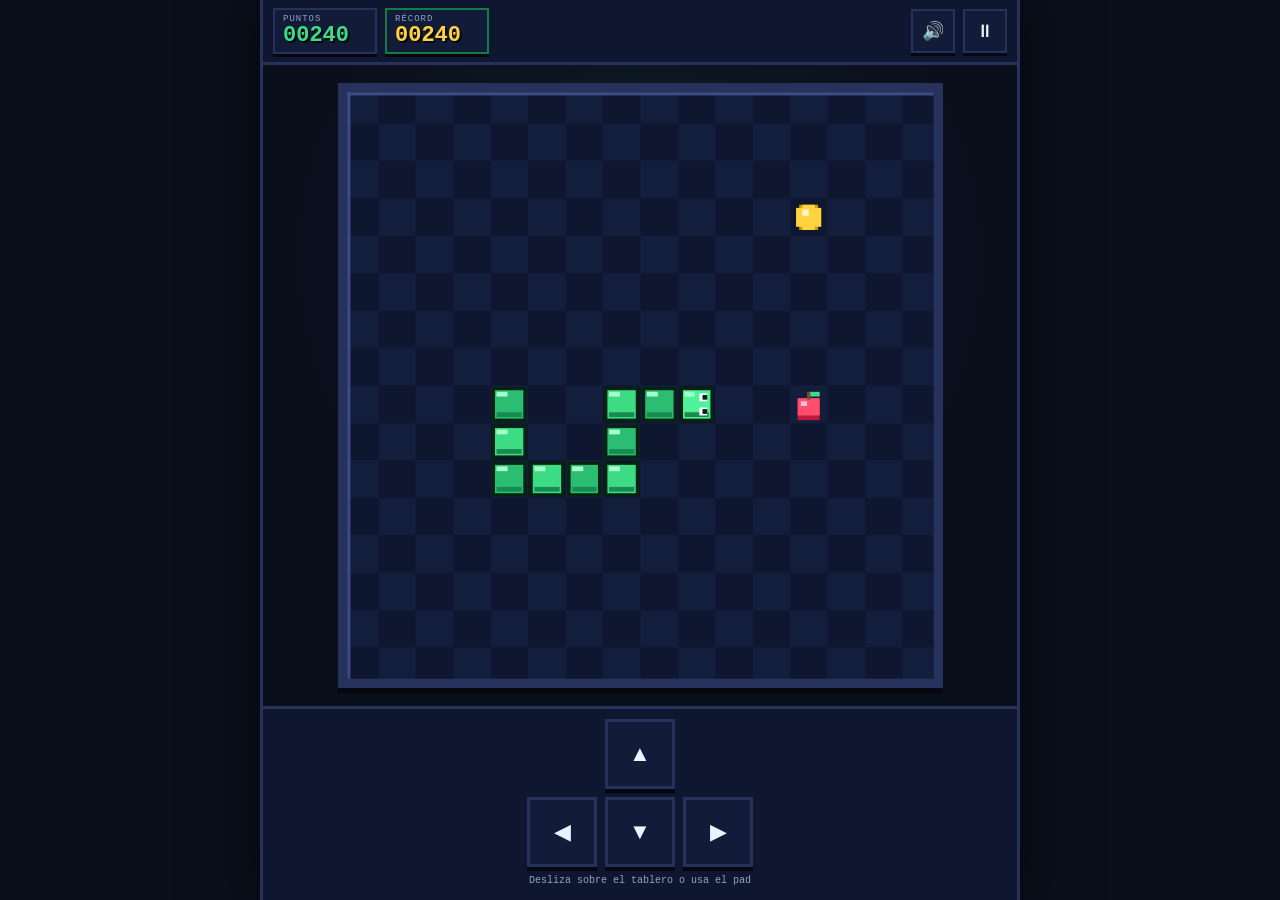
==== tests/play.html @ dd1f6e39 "feat: Pixel Snake v1 - snake 2D pixel-art PWA (HTML5/CSS3/JS + Canvas)" ====
<!DOCTYPE html>
<html lang="es">
<head>
  <meta charset="UTF-8">
  <meta name="viewport" content="width=device-width, initial-scale=1">
  <title>Pixel Snake · partida de muestra</title>
  <link rel="stylesheet" href="../css/style.css">
</head>
<body>
  <div class="app">
    <header class="hud">
      <div class="hud__scores">
        <div class="score">
          <span class="score__label">PUNTOS</span>
          <span class="score__value" id="score">00000</span>
        </div>
        <div class="score score--best">
          <span class="score__label">RÉCORD</span>
          <span class="score__value" id="highscore">00000</span>
        </div>
      </div>
      <div class="hud__actions">
        <button id="btn-sound" class="icon-btn" type="button" aria-label="Desactivar sonido" aria-pressed="false">🔊</button>
        <button id="btn-pause" class="icon-btn" type="button" aria-label="Pausar juego" disabled>⏸</button>
      </div>
    </header>

    <main class="stage" id="stage">
      <canvas class="canvas" id="game" width="384" height="384" aria-label="Área de juego de Pixel Snake"></canvas>

      <div class="new-record" id="new-record" hidden>¡NUEVO RÉCORD!</div>

      <div class="overlay" id="overlay" hidden>
        <section class="panel" id="panel-start" hidden>
          <h1 class="title">PIXEL <span>SNAKE</span></h1>
        </section>
        <section class="panel" id="panel-pause" hidden>
          <h2>PAUSA</h2>
        </section>
        <section class="panel" id="panel-over" hidden>
          <h2>GAME OVER</h2>
        </section>
      </div>
    </main>

    <footer class="controls" aria-label="Controles del juego">
      <div class="dpad">
        <button class="ctrl ctrl--up" id="btn-up" type="button" aria-label="Mover arriba">
          <span class="ctrl__icon" aria-hidden="true">▲</span>
        </button>
        <button class="ctrl ctrl--left" id="btn-left" type="button" aria-label="Mover izquierda">
          <span class="ctrl__icon" aria-hidden="true">◀</span>
        </button>
        <button class="ctrl ctrl--down" id="btn-down" type="button" aria-label="Mover abajo">
          <span class="ctrl__icon" aria-hidden="true">▼</span>
        </button>
        <button class="ctrl ctrl--right" id="btn-right" type="button" aria-label="Mover derecha">
          <span class="ctrl__icon" aria-hidden="true">▶</span>
        </button>
      </div>
      <p class="ctrl-hint">Desliza sobre el tablero o usa el pad</p>
    </footer>
  </div>

  <script type="module">
    /* Escena fija de partida para capturas de pantalla */
    import { Game } from '../js/game.js';
    import { initUI, setScore, showState, showGameOver, setMuted } from '../js/ui.js';
    import { initInput } from '../js/input.js';
    import { setAudioMuted } from '../js/audio.js';

    const canvas = document.getElementById('game');
    const stage = document.getElementById('stage');

    let game = null;

    const ui = initUI({
      onPlay: () => game.start(),
      onRestart: () => game.start(),
      onResume: () => game.resume(),
      onPauseToggle: () => game.togglePause(),
      onTapStart: () => game.start(),
      onSoundToggle: () => {}
    });

    game = new Game(canvas, stage, {
      onScore: (s, h) => setScore(s, h),
      onState: (st) => showState(st),
      onGameOver: (r) => showGameOver(r)
    });

    initInput({ onAction: (a) => game.handle(a) });
    setAudioMuted(true);
    setMuted(false);

    game.fit();
    game.state = 'playing';
    game.snake.body = [
      { x: 9, y: 8 },
      { x: 8, y: 8 },
      { x: 7, y: 8 },
      { x: 7, y: 9 },
      { x: 7, y: 10 },
      { x: 6, y: 10 },
      { x: 5, y: 10 },
      { x: 4, y: 10 },
      { x: 4, y: 9 },
      { x: 4, y: 8 }
    ];
    game.snake.dir = 'right';
    game.snake.queue = [];
    game.food.apple = { x: 12, y: 8 };
    game.food.gold = { x: 12, y: 3, ttl: 5 };
    game.score = 240;
    game.time = 0.4;
    game.pushScore();
    showState('playing');
    game.draw();
  </script>
</body>
</html>
---- css/style.css ----
/* =========================================================
   Pixel Snake · style.css
   Mobile First · canvas escalado dinámico · sin scroll horizontal
   Identidad pixel-art: tipografía monoespaciada, bordes duros,
   sombras sólidas sin difuminado y paleta oscura neón.
   ========================================================= */

:root {
  --bg: #0a0f1c;
  --bg-2: #0f1730;
  --panel: #121c38;
  --line: #26325c;
  --ink: #e8f5ff;
  --ink-dim: #8ea3c7;
  --accent: #3ddc84;
  --accent-dark: #147a46;
  --accent-ink: #06241a;
  --danger: #ff4d6d;
  --gold: #ffd23f;
  --shadow: #05080f;
  --hud-h: 56px;
}

* {
  box-sizing: border-box;
  -webkit-tap-highlight-color: transparent;
}

html,
body {
  margin: 0;
  padding: 0;
  width: 100%;
  min-height: 100%;
  overflow-x: hidden;
  background: var(--bg);
  color: var(--ink);
  font-family: ui-monospace, "Cascadia Mono", "Courier New", monospace;
  overscroll-behavior: none;
  touch-action: manipulation;
}

body {
  min-height: 100dvh;
}

.app {
  display: flex;
  flex-direction: column;
  width: 100%;
  max-width: 100vw;
  min-height: 100dvh;
  margin: 0 auto;
  padding: env(safe-area-inset-top) env(safe-area-inset-right) env(safe-area-inset-bottom) env(safe-area-inset-left);
}

/* ===== LOADING ===== */

.loading {
  position: fixed;
  inset: 0;
  z-index: 50;
  display: flex;
  flex-direction: column;
  align-items: center;
  justify-content: center;
  gap: 16px;
  padding: 24px;
  background: var(--bg);
  transition: opacity 0.4s steps(6, end);
}

.loading.is-hidden {
  opacity: 0;
  pointer-events: none;
}

.loading__logo {
  width: min(74vw, 340px);
  height: auto;
  image-rendering: auto;
  filter: drop-shadow(0 10px 24px rgba(0, 0, 0, 0.55));
}

.loading__bar {
  width: min(60vw, 240px);
  height: 14px;
  padding: 3px;
  background: var(--panel);
  border: 2px solid var(--line);
  box-shadow: 0 4px 0 var(--shadow);
  overflow: hidden;
}

.loading__bar i {
  display: block;
  height: 100%;
  background: repeating-linear-gradient(
    90deg,
    var(--accent) 0 14px,
    var(--accent-dark) 14px 18px
  );
  animation: load-fill 1.3s steps(9, end) forwards;
}

@keyframes load-fill {
  from { width: 0; }
  to { width: 100%; }
}

.loading__text {
  margin: 0;
  font-size: 12px;
  letter-spacing: 4px;
  color: var(--ink-dim);
  animation: blink 0.9s steps(2, start) infinite;
}

/* ===== 1. HUD ===== */

.hud {
  display: flex;
  align-items: center;
  justify-content: space-between;
  gap: 8px;
  min-height: var(--hud-h);
  padding: 8px 10px;
  background: var(--bg-2);
  border-bottom: 3px solid var(--line);
}

.hud__scores {
  display: flex;
  gap: 8px;
}

.score {
  display: flex;
  flex-direction: column;
  padding: 4px 8px;
  background: var(--panel);
  border: 2px solid var(--line);
  box-shadow: 0 3px 0 var(--shadow);
  min-width: 76px;
}

.score--best {
  border-color: var(--accent-dark);
}

.score__label {
  font-size: 9px;
  letter-spacing: 1px;
  color: var(--ink-dim);
}

.score__value {
  font-size: 18px;
  font-weight: 700;
  line-height: 1.1;
  color: var(--accent);
  text-shadow: 2px 2px 0 var(--shadow);
}

.score--best .score__value {
  color: var(--gold);
}

.hud__actions {
  display: flex;
  gap: 8px;
}

.icon-btn {
  width: 44px;
  height: 44px;
  display: grid;
  place-items: center;
  padding: 0;
  font-size: 18px;
  color: var(--ink);
  background: var(--panel);
  border: 2px solid var(--line);
  border-radius: 0;
  box-shadow: 0 3px 0 var(--shadow);
  cursor: pointer;
}

.icon-btn:active:not(:disabled) {
  transform: translateY(3px);
  box-shadow: 0 0 0 var(--shadow);
}

.icon-btn:disabled {
  opacity: 0.4;
}

/* ===== 2. ESCENARIO ===== */

.stage {
  position: relative;
  flex: 1 1 auto;
  display: flex;
  align-items: center;
  justify-content: center;
  min-height: 0;
  width: 100%;
  padding: 10px;
  background:
    radial-gradient(circle at 50% 30%, rgba(61, 220, 132, 0.07), transparent 60%),
    var(--bg);
  overflow: hidden;
}

.canvas {
  display: block;
  image-rendering: pixelated;
  image-rendering: crisp-edges;
  background: var(--bg-2);
  border: 3px solid var(--line);
  box-shadow: 0 6px 0 var(--shadow);
  touch-action: none;
  max-width: 100%;
  max-height: 100%;
}

.new-record {
  position: absolute;
  top: 18px;
  left: 50%;
  transform: translateX(-50%);
  padding: 6px 12px;
  background: var(--gold);
  color: #241a00;
  font-weight: 700;
  font-size: 13px;
  letter-spacing: 1px;
  border: 2px solid #fff3c4;
  box-shadow: 0 4px 0 var(--shadow);
  animation: blink 0.7s steps(2, start) infinite;
  pointer-events: none;
}

@keyframes blink {
  50% { opacity: 0.25; }
}

/* ===== OVERLAYS ===== */

.overlay {
  position: absolute;
  inset: 0;
  display: flex;
  align-items: center;
  justify-content: center;
  padding: 14px;
  background: rgba(5, 8, 15, 0.82);
}

.overlay[hidden] {
  display: none;
}

.panel {
  width: min(340px, 100%);
  padding: 20px 16px;
  text-align: center;
  background: var(--panel);
  border: 3px solid var(--line);
  box-shadow: 0 8px 0 var(--shadow);
}

.panel[hidden] {
  display: none;
}

.title {
  margin: 0 0 6px;
  font-size: clamp(30px, 9vw, 44px);
  line-height: 1;
  letter-spacing: 2px;
  color: var(--ink);
  text-shadow: 3px 3px 0 var(--accent-dark), 6px 6px 0 var(--shadow);
}

.title span {
  color: var(--accent);
}

.panel h2 {
  margin: 0 0 8px;
  font-size: 26px;
  letter-spacing: 3px;
  color: var(--danger);
  text-shadow: 3px 3px 0 var(--shadow);
}

.subtitle {
  margin: 0 0 14px;
  font-size: 13px;
  color: var(--ink-dim);
}

.result {
  margin: 6px 0;
  font-size: 15px;
  letter-spacing: 1px;
}

.result span {
  color: var(--accent);
  font-weight: 700;
}

.result b {
  color: var(--gold);
}

.btn {
  display: block;
  width: 100%;
  min-height: 55px;
  margin: 14px auto 0;
  padding: 10px 18px;
  font: inherit;
  font-size: 17px;
  font-weight: 700;
  letter-spacing: 2px;
  color: var(--accent-ink);
  background: var(--accent);
  border: 3px solid #9dffca;
  border-radius: 0;
  box-shadow: 0 5px 0 var(--accent-dark);
  cursor: pointer;
}

.btn:active {
  transform: translateY(5px);
  box-shadow: 0 0 0 var(--accent-dark);
}

.hint {
  margin: 12px 0 0;
  font-size: 11px;
  color: var(--ink-dim);
  animation: blink 1.2s steps(2, start) infinite;
}

.keys {
  margin: 12px 0 0;
  font-size: 10px;
  color: var(--ink-dim);
  letter-spacing: 0.5px;
}

.credits {
  margin: 10px 0 0;
  font-size: 10px;
  color: var(--line);
}

/* ===== 3. CONTROLES TÁCTILES ===== */

.controls {
  display: flex;
  flex-direction: column;
  align-items: center;
  gap: 6px;
  padding: 10px 12px 14px;
  background: var(--bg-2);
  border-top: 3px solid var(--line);
}

.dpad {
  display: grid;
  grid-template-columns: repeat(3, 62px);
  grid-template-rows: repeat(2, 62px);
  gap: 8px;
}

.ctrl {
  display: grid;
  place-items: center;
  width: 62px;
  height: 62px;
  min-width: 55px;
  min-height: 55px;
  padding: 0;
  font-size: 20px;
  color: var(--ink);
  background: var(--panel);
  border: 3px solid var(--line);
  border-radius: 0;
  box-shadow: 0 4px 0 var(--shadow);
  cursor: pointer;
  touch-action: none;
  user-select: none;
}

.ctrl.is-active,
.ctrl:active {
  transform: translateY(4px);
  box-shadow: 0 0 0 var(--shadow);
  color: var(--accent);
  border-color: var(--accent-dark);
}

.ctrl--up {
  grid-column: 2;
  grid-row: 1;
}

.ctrl--left {
  grid-column: 1;
  grid-row: 2;
}

.ctrl--down {
  grid-column: 2;
  grid-row: 2;
}

.ctrl--right {
  grid-column: 3;
  grid-row: 2;
}

.ctrl__icon {
  pointer-events: none;
}

.ctrl-hint {
  margin: 2px 0 0;
  font-size: 10px;
  color: var(--ink-dim);
  text-align: center;
}

/* ===== ESCRITORIO / PANTALLAS GRANDES ===== */

@media (min-width: 760px) and (min-height: 640px) {
  .app {
    width: min(760px, 100%);
    border-right: 3px solid var(--line);
    border-left: 3px solid var(--line);
    box-shadow: 0 0 60px rgba(0, 0, 0, 0.6);
  }

  .score {
    min-width: 104px;
  }

  .score__value {
    font-size: 22px;
  }

  .stage {
    padding: 18px;
  }

  .dpad {
    grid-template-columns: repeat(3, 70px);
    grid-template-rows: repeat(2, 70px);
  }

  .ctrl {
    width: 70px;
    height: 70px;
    font-size: 22px;
  }
}

@media (hover: hover) and (pointer: fine) {
  .ctrl:hover,
  .icon-btn:hover:not(:disabled) {
    border-color: var(--accent-dark);
    color: var(--accent);
  }

  .btn:hover {
    filter: brightness(1.08);
  }
}

@media (max-height: 560px) {
  .controls {
    flex-direction: row;
    justify-content: center;
    gap: 14px;
    padding: 6px 10px;
  }

  .ctrl-hint {
    display: none;
  }
}
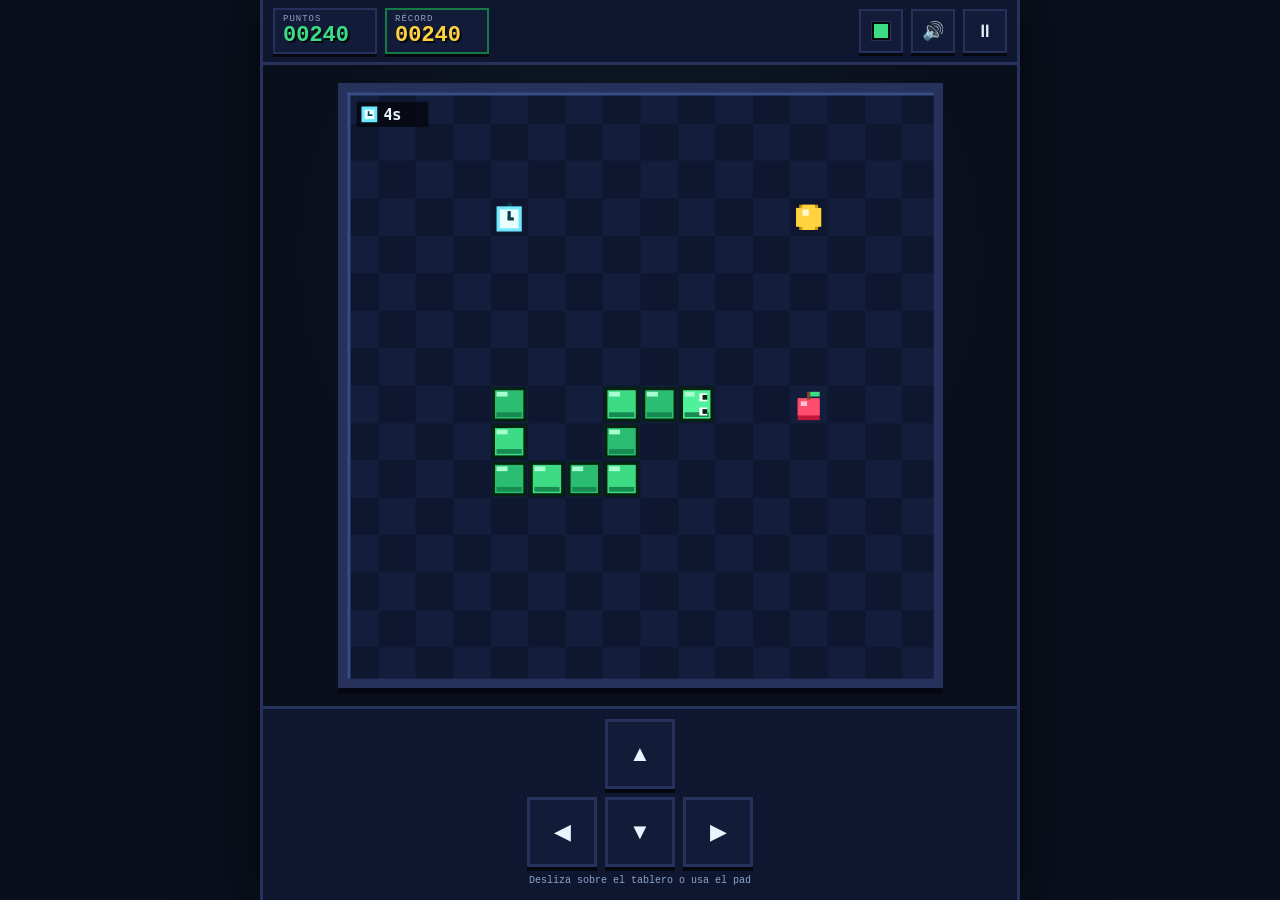
==== commit 03d1d53b: "feat: paletas de color, reloj que ralentiza, velocidad mas lenta y paredes atravesables" ====
--- a/tests/play.html
+++ b/tests/play.html
@@ -20,6 +20,9 @@
         </div>
       </div>
       <div class="hud__actions">
+        <button id="btn-color" class="icon-btn" type="button" aria-label="Color de la serpiente" title="Cambiar color">
+          <span class="swatch" id="color-swatch" aria-hidden="true"></span>
+        </button>
         <button id="btn-sound" class="icon-btn" type="button" aria-label="Desactivar sonido" aria-pressed="false">🔊</button>
         <button id="btn-pause" class="icon-btn" type="button" aria-label="Pausar juego" disabled>⏸</button>
       </div>
@@ -111,6 +114,8 @@
     game.snake.queue = [];
     game.food.apple = { x: 12, y: 8 };
     game.food.gold = { x: 12, y: 3, ttl: 5 };
+    game.food.clock = { x: 4, y: 3, ttl: 5 };
+    game.slowT = 4;
     game.score = 240;
     game.time = 0.4;
     game.pushScore();
--- a/css/style.css
+++ b/css/style.css
@@ -193,6 +193,15 @@
 
 .icon-btn:disabled {
   opacity: 0.4;
+}
+
+.swatch {
+  display: block;
+  width: 18px;
+  height: 18px;
+  background: var(--accent);
+  border: 2px solid var(--shadow);
+  box-shadow: 0 0 0 1px var(--line);
 }
 
 /* ===== 2. ESCENARIO ===== */
